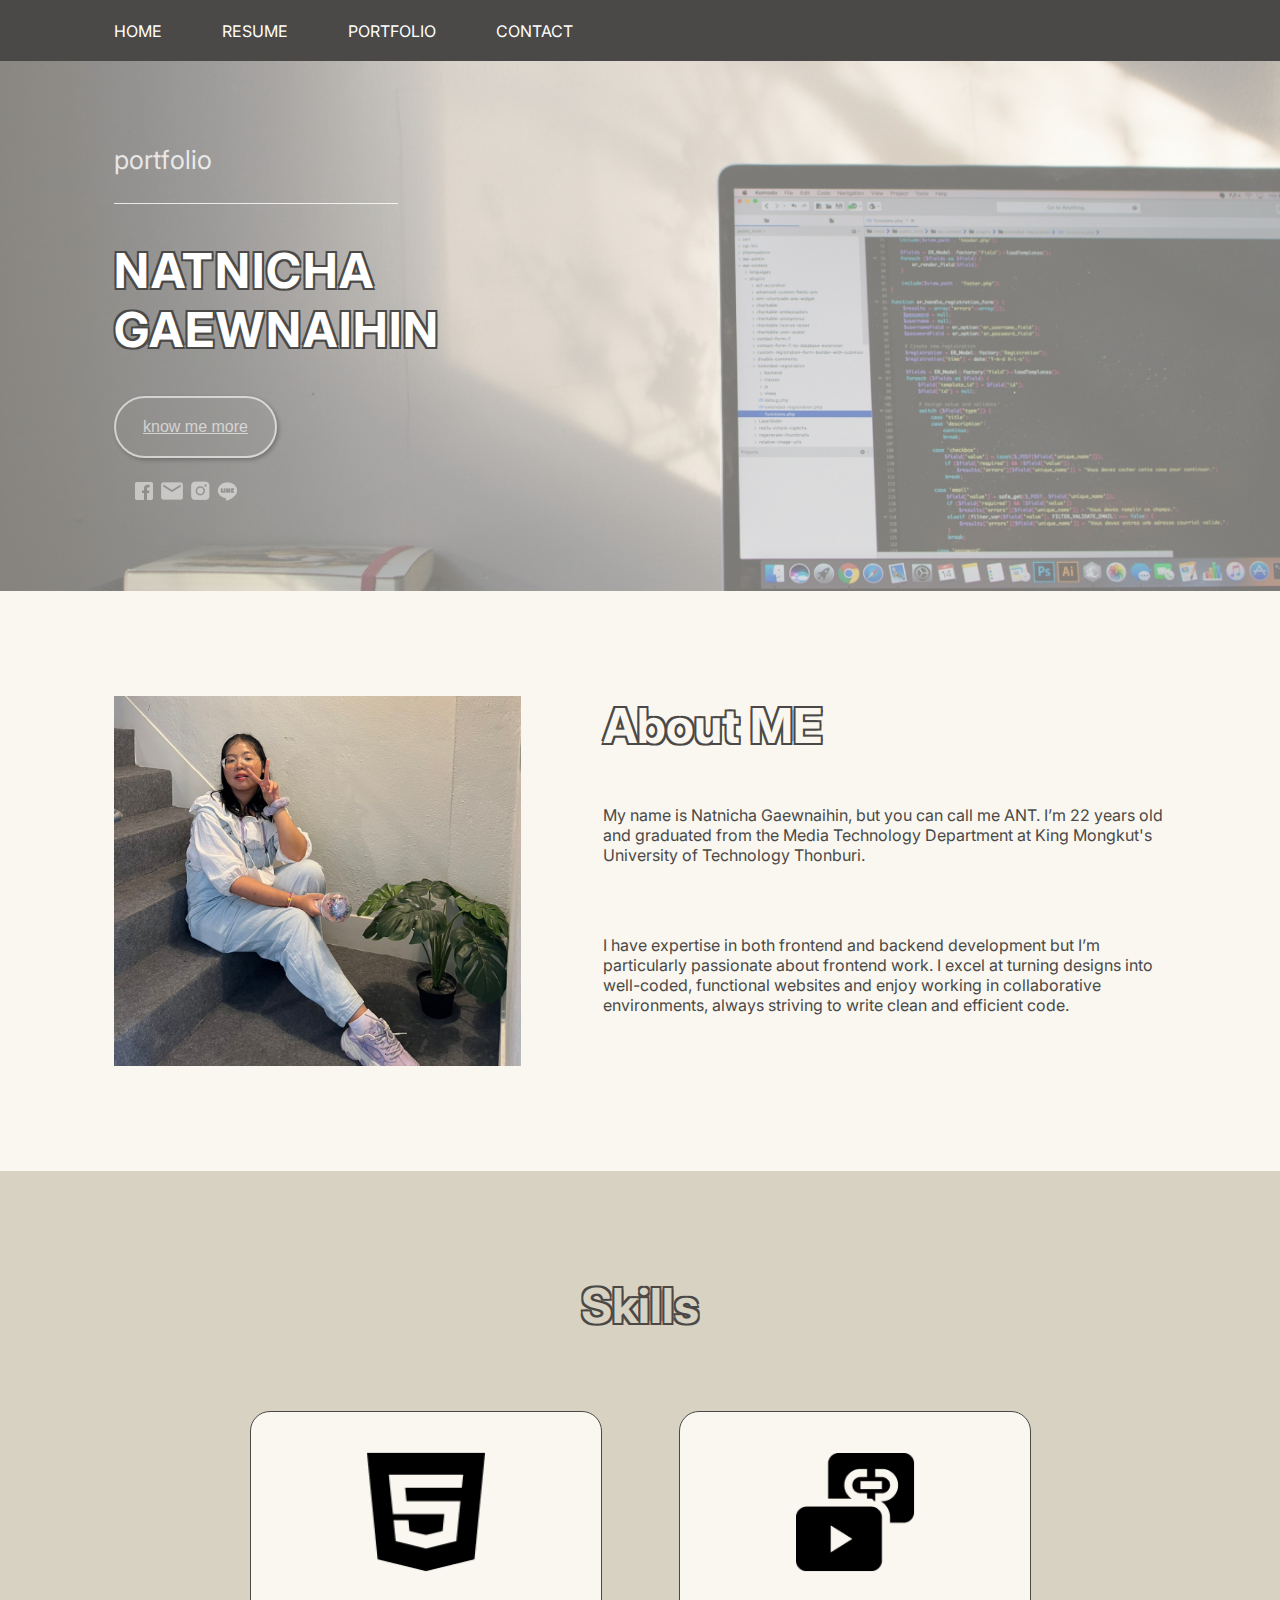
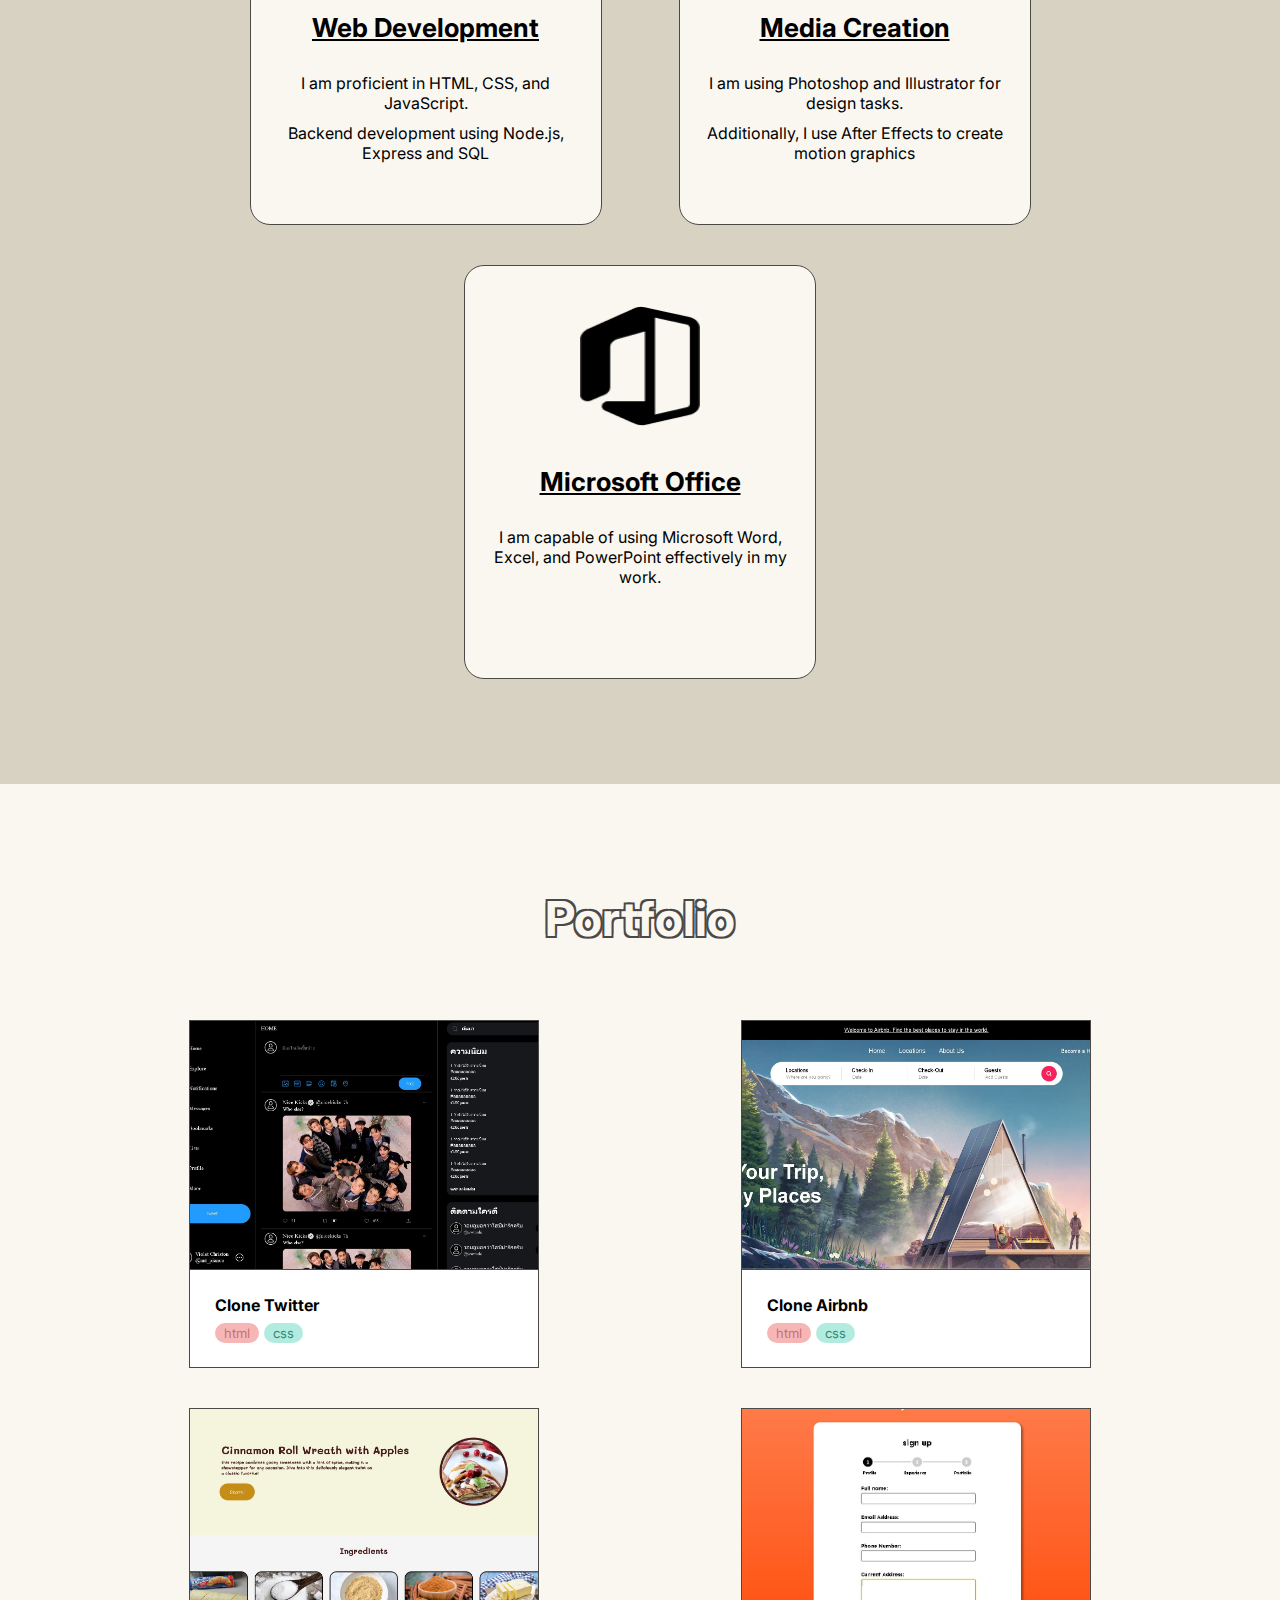
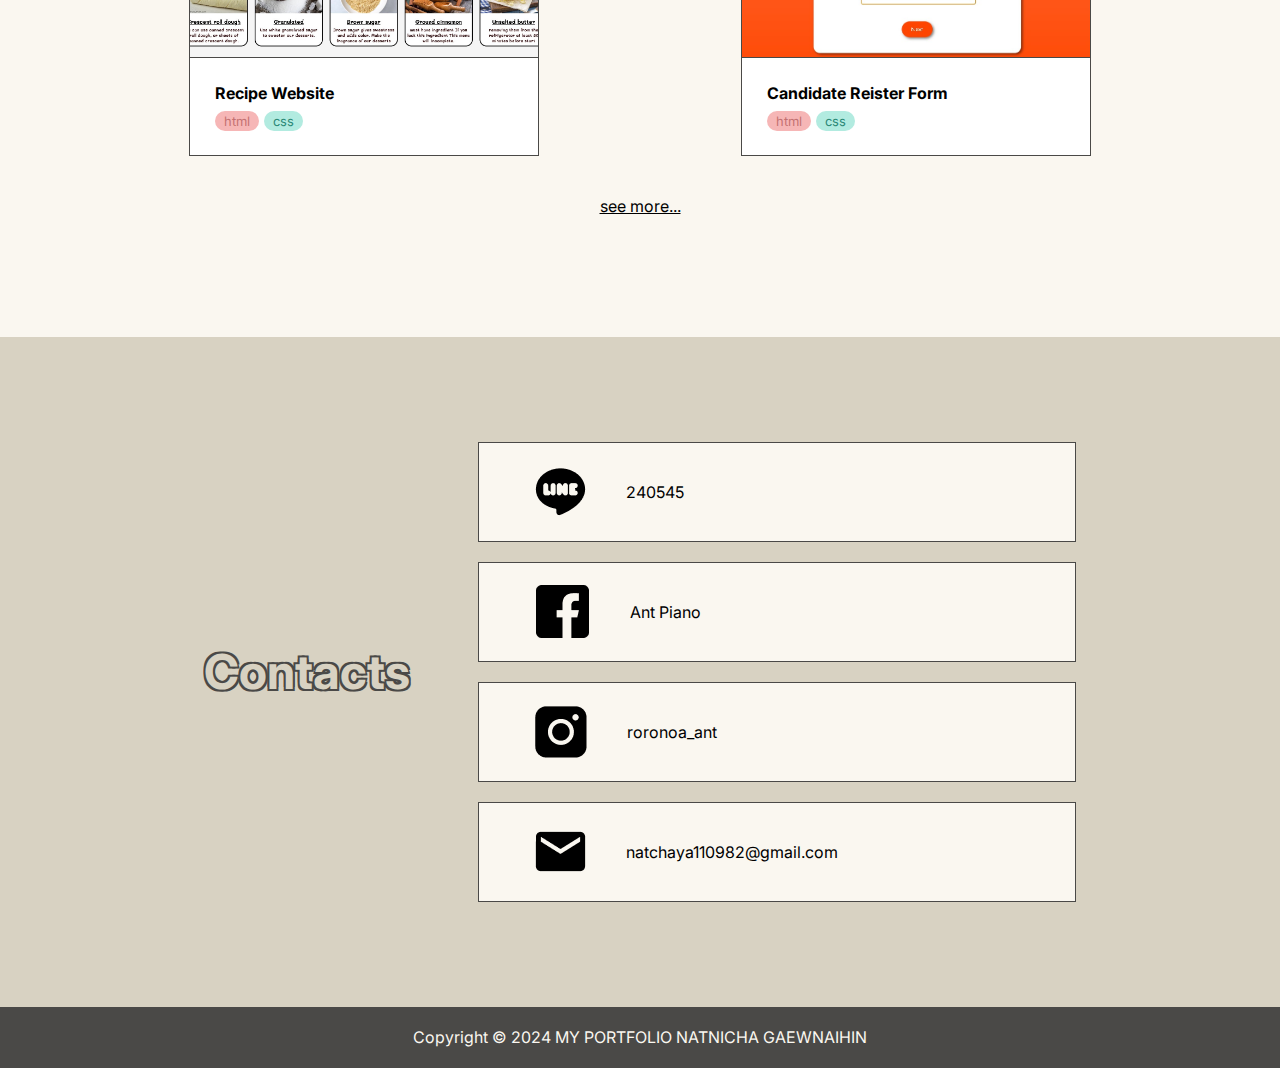
==== index.html @ 2bacd583 "Rename main.html to index.html and change relate code" ====
<!DOCTYPE html>
<html lang="en">

<head>
    <meta charset="UTF-8">
    <meta name="viewport" content="width=device-width, initial-scale=1.0">
    <title>Portfolio</title>
    <link rel="stylesheet" href="main.css">
    <link rel="preconnect" href="https://fonts.googleapis.com">
    <link rel="preconnect" href="https://fonts.gstatic.com" crossorigin>
    <link
        href="https://fonts.googleapis.com/css2?family=Inter:ital,opsz,wght@0,14..32,100..900;1,14..32,100..900&display=swap"
        rel="stylesheet">

</head>

<body>
    <div class="page">
        <nav class="nav-container container-padding black">
            <nav class="nav-content">
                <ul>
                    <li>
                        <a href="">HOME</a>
                    </li>
                    <li>
                        <a href="./resume.html">RESUME</a>
                    </li>
                    <li>
                        <a href="./portfolioPage.html" target="_self">PORTFOLIO</a>
                    </li>
                    <li>
                        <a id="contact-bar">CONTACT</a>
                    </li>
                </ul>
            </nav>
        </nav>
        <header class="header-container container-padding">
            <header class="header-content">
                <div class="text-size-26">portfolio</div>
                <div class="name text-size-48">NATNICHA</div>
                <div class="name text-size-48">GAEWNAIHIN</div>
                <button class="know-me-button text-size-16">know me more</button>
                <div class="header-contact">
                    <a href="https://www.facebook.com/ant.natnicha.1" target="_blank">
                        <img src="image/facebook.png" alt="facebook">
                    </a>
                    <a id="email">
                        <img src="image/email.png" alt="email">
                    </a>
                    <a href="https://www.instagram.com/roronoa_ant/" target="_blank">
                        <img src="image/instagram.png" alt="instagram">
                    </a>
                    <a href="" target="_blank">
                        <img src="image/line.png" alt="line">
                    </a>
                </div>
            </header>
        </header>
        <section class="about-me-container container-padding">
            <section class="about-me-content">
                <div class="about-me-image">
                    <img src="image/profile1.png" alt="">
                </div>
                <div class="about-me-text">
                    <div class="white-text text-size-48">About ME</div>
                    <div class="black-text text-size-16">My name is Natnicha Gaewnaihin, but you can call me ANT. I’m 22
                        years old and graduated from
                        the
                        Media Technology Department at King Mongkut's University of Technology Thonburi.</div>
                    <div class="black-text text-size-16">
                        I have expertise in both frontend and backend development but I’m particularly passionate about
                        frontend work. I excel at turning designs into well-coded, functional websites and enjoy working
                        in
                        collaborative environments, always striving to write clean and efficient code.</div>
                </div>
            </section>
        </section>
        <section class="skill-container container-padding cream">
            <section class="skill-content">
                <span class="text-size-48 cream-text">Skills</span>
                <ul class="skills">
                    <li>
                        <div class="white">
                            <img src="image/web develop.png" alt="">
                            <span class="text-size-26"><b>Web Development</b></span>
                            <span class="text-size-16">I am proficient in
                                HTML, CSS, and JavaScript.
                            </span>
                            <span class="text-size-16">Backend development using Node.js, Express and SQL</span>
                        </div>
                    </li>
                    <li>
                        <div class="white">
                            <img src="image/media creation.png" alt="">
                            <span class="text-size-26"><b>Media Creation</b></span>
                            <span class="text-size-16">I am using Photoshop and Illustrator for design tasks.
                            </span>
                            <span class="text-size-16">Additionally, I use After Effects to create motion
                                graphics</span>
                        </div>
                    </li>
                    <li>
                        <div class="white">
                            <img src="image/microsoft office.png" alt="">
                            <span class="text-size-26"><b>Microsoft Office</b></span>
                            <span class="text-size-16">I am capable of using Microsoft Word, Excel, and PowerPoint
                                effectively in my work.
                            </span>
                        </div>
                    </li>

                </ul>
            </section>
        </section>
        <section class="project-container container-padding">
            <section class="project-content">
                <span class="text-size-48 white-text">Portfolio</span>
                <ul class="project-list">
                    <!-- <li>
                        <a href="clone-twitter/main.html" target="_blank">
                            <div class="project-image">
                                <img src="image/twitter-clone.jpg" alt="">
                            </div>
                            <div class="project-text">
                                <span class="text-size-16"><b> Clone Twitter</b></span>
                                <div>
                                    <span class="css">css</span>
                                    <span class="css"></span>
                                </div>

                                <span class="text-size-16">clone twitter with tml and css.</span>
                            </div>
                        </a>
                    </li>
                    <li>
                        <a href="airbnb-clone/main.html" target="_blank">
                            <div class="project-image">
                                <img src="image/airbnb-clone.jpg" alt="">
                            </div>
                            <div class="project-text">
                                <span class="text-size-16"><b> Airbnb Twitter</b></span>
                                <span class="text-size-16">clone airbnb with html and css.</span>
                            </div>
                        </a>
                    </li>
                    <li>
                        <a href="recipe/recipe.html" target="_blank">
                            <div class="project-image">
                                <img src="image/recipe.jpg" alt="">
                            </div>
                            <div class="project-text">
                                <span class="text-size-16"><b> Recipe Website</b></span>
                                <span class="text-size-16">create recipe website with html and css.</span>
                            </div>
                        </a>
                    </li>
                    <li>
                        <a href="register/main.html" target="_blank">
                            <div class="project-image">
                                <img src="image/candidate-register.jpg" alt="">
                            </div>
                            <div class="project-text">
                                <span class="text-size-16"><b>Candidate Register Form</b></span>
                                <span class="text-size-16">create form website with html and css.</span>
                            </div>
                        </a>
                    </li>
                    <div class="seemore">
                        <a href="" class="text-size-16">see more...</a>
                    </div> -->
                </ul>
            </section>

        </section>
        <section class="contact-container container-padding cream" id="contact-container">
            <section class="contact-content">
                <div>
                    <span class="text-size-48 cream-text">Contacts</span>
                </div>
                <div class="contact-list">
                    <div class="contact-detail white">
                        <img src="image/line1.png" alt="">
                        <span class="text-size-16">240545</span>
                    </div>
                    <div class="contact-detail white">
                        <img src="image/facebook1.png" alt="">
                        <span class="text-size-16">Ant Piano</span>
                    </div>
                    <div class="contact-detail white">
                        <img src="image/instagram1.png" alt="">
                        <span class="text-size-16">roronoa_ant</span>
                    </div>
                    <div class="contact-detail white">
                        <img src="image/email1.png" alt="">
                        <span class="text-size-16">natchaya110982@gmail.com</span>
                    </div>
                </div>
            </section>
        </section>
        <footer class="footer-container container-padding black">
            <footer class="footer-content">
                <span class="white-text">Copyright © 2024 MY PORTFOLIO NATNICHA GAEWNAIHIN</span>
            </footer>
        </footer>
        </section>
    </div>
    <script src="main.js"></script>
</body>

</html>
---- main.css ----
body {
    margin: 0;
    padding: 0;
    font-family: "Inter", sans-serif;
    background-color: #FAF7F0;
}

* {
    box-sizing: border-box;
}

.page {
    display: flex;
    flex-direction: column;
    width: 100vw;
}

.black {
    background-color: #4A4947;
}

.cream {
    background-color: #D8D2C2;
}

.white {
    background-color: #FAF7F0;
}

.black-text {
    color: #4A4947;
}

.white-text {
    color: #FAF7F0;
}

.cream-text {
    color: #D8D2C2;
}

.container-padding {
    width: 100%;
    padding: 105px 114px;
    min-width: 780px;
}

.text-size-48 {
    font-size: 48px;
    font-weight: 700;
    text-shadow:
        -2px -2px 0 #4A4947,
        2px -2px 0 #4A4947,
        -2px 2px 0 #4A4947,
        2px 2px 0 #4A4947;
}

.text-size-26 {
    font-size: 26px;
}

.text-size-16 {
    font-size: 16px;
    font-weight: 400;
}
.page{
    min-width: 786px;
}

.nav-container {
    width: 100%;
    padding-top: 0;
    padding-bottom: 0;
    height: 61px;
    position: sticky;
    top: 0;
    z-index: 1;
}

.nav-content {
    display: flex;
    align-items: center;
    width: 100%;
    height: 100%;
    margin: 0;
    padding: 0;
}

.nav-content>ul {
    display: flex;
    justify-content: start;
    align-items: center;
    width: 100%;
    height: 100%;
    margin: 0;
    padding: 0;
    list-style-type: none;
    gap: 60px;
}

.nav-content>ul>li>a {
    color: white;
    text-decoration: none;
}

.nav-content>ul>li>a:hover {
    color: rgb(192, 191, 191);
}

.header-container {
    display: flex;
    align-items: center;
    background-image: url(image/header-bg.png);
    background-size: cover;
    background-position: center;
    height: 530px;
}

.header-content {
    width: 100%;
    animation: header-slide 1s ease-out;
}

.header-content div:first-child {
    width: 284px;
    padding-bottom: 28px;
    margin-bottom: 37px;
    color: rgba(255, 255, 255, 0.8);
    border-bottom: 1px solid rgba(255, 255, 255, 0.8);
}

@keyframes header-slide{
    from{
        padding-left: 100px;
        opacity: 0;
    }
    to{
        opacity: 1;
        padding-left: 0;
    }
}

.name {
    letter-spacing: 2px;
    color: white;
}

.name:nth-child(3) {
    margin-bottom: 37px;
}

.know-me-button {
    width: fit-content;
    height: fit-content;
    padding: 20px 27px;
    border-radius: 50px;
    background-color: transparent;
    border: 2px solid rgba(255, 255, 255, 0.6);
    text-decoration: underline;
    color: rgba(255, 255, 255, 0.60);
    font-weight: 300;
    box-shadow: 2px 2px 4px rgba(0, 0, 0, 0.25);
    margin-bottom: 20px;
    cursor: pointer;
}

.know-me-button:hover {
    border: 2px solid white;
    color: white;
}

.header-contact {
    display: flex;
    align-items: center;
    padding-left: 20px;
    gap: 5px;
}

.header-contact img {
    opacity: 0.5;
}

.header-contact>a {
    text-decoration: none;
}

.header-contact>a>img:hover {
    opacity: 1;
}

.header-contact>a:nth-of-type(2):hover {
    position: relative;
}

.header-contact>a:nth-of-type(2):hover::after {
    content: attr(data-copied);
    display: block;
    position: absolute;
    font-size: 10px;
    bottom: -21px;
    left: -29px;
    width: 70px;
    height: fit-content;
    background-color: rgba(0, 0, 0, 0.5);
    text-align: center;
    color: rgba(255, 255, 255, 0.5);
    padding: 5px;
    border-radius: 15px;


}

.about-me-container {
    background-color: transparent;
}

.about-me-content {
    width: 100%;
    display: flex;
    justify-content: center;
    flex-wrap: wrap;
    gap: 40px 82px;
}

.about-me-image {
    display: flex;
    width: 407px;
    min-width: 407px;
}

.about-me-image img {
    width: 100%;
}

.about-me-text {
    flex: 1;
    max-width: 569px;
    min-width: 407px;
}

.about-me-text div:first-child {
    margin-bottom: 50px;
}


.about-me-text div:nth-of-type(2) {
    margin-bottom: 70px;
}

@media (max-width:1123px) {
    .about-me-text {
        text-align: center;
    }

    .about-me-text div:first-child {
        margin-bottom: 30px;
    }

    .about-me-text div:nth-of-type(2) {
        margin-bottom: 20px;
    }
}


.skill-container {
    text-align: center;
}

.skill-content {
    display: flex;
    flex-direction: column;
    gap: 76px;

}

.skills {
    display: flex;
    flex-direction: row;
    justify-content: center;
    list-style-type: none;
    padding: 0;
    margin: 0;
    flex-wrap: wrap;
    gap: 40px 77px;
    height: auto;
}

.skills>li>div {
    flex: 1;
    display: flex;
    flex-direction: column;
    justify-content: start;
    align-items: center;
    border-radius: 20px;
    border: 1px solid #4A4947;
    padding: 40px 25px;
    max-width: 352px;
    min-width: 280px;
    height: auto;
    min-height: 413.600px;
}

.skills>li>div>img {
    width: 120px;
    height: 120px;
    margin-bottom: 40px;
}

.skills>li>div>span:first-of-type {
    text-decoration: underline;
    margin-bottom: 30px;
}

.skills>li>div>span:nth-of-type(2) {
    margin-bottom: 10px;
}

.project-content {
    display: flex;
    flex-direction: column;
    align-items: center;
}

.project-list {
    /*ul*/
    display: flex;
    flex-wrap: wrap;
    justify-content: space-between;
    width: 100%;
    gap: 40px 52px;
    padding-left: 0;
    list-style-type: none;
    margin-top: 72px;
}

.project-list li {
    flex: 1;
    max-width: 350px;
    min-width: 350px;
}

.project-list li:hover {
    box-shadow: 4px 4px 15px rgba(0, 0, 0, 0.3);
    transform: scale(1.005);
    transition: transform 0.1s ease;
}

.project-list>li>a {
    text-decoration: none;
    color: black;
}

.project-image {
    background-color: #E98888;
    width: 100%;
    height: 250px;
    border: 1px solid #4A4947;
    overflow: hidden;

}

.project-image img {
    width: 100%;
    height: 100%;
    object-fit: cover;
}

.project-text {
    display: flex;
    flex-direction: column;
    width: 100%;
    gap: 5px;
    justify-content: center;
    padding: 25px;
    border: 1px solid #4A4947;
    border-top: 0;
    background-color: white;

}

.project-text span{
    white-space: nowrap;
    overflow: hidden;
    text-overflow: ellipsis;
}
.seemore {
    text-align: center;
    width: 100%;
}

.seemore a {
    color: black;
}

.seemore a:hover {
    color: rgba(0, 0, 0, 0.528);
}

@media (max-width:1784px) {
    .project-list {
        /*ul*/
        justify-content: space-around;
    }

}

.contact-container {
    text-align: center;
}

.contact-list {
    display: flex;
    flex-direction: column;
    gap: 20px;
}

.contact-content {
    display: flex;
    flex-wrap: wrap;
    justify-content: center;
    align-items: center;
    gap: 68px;
}

.contact-detail {
    display: flex;
    align-items: center;
    justify-content: left;
    gap: 40px;
    width: 598px;
    height: 100px;
    border: 1px solid #4A4947;
    padding-left: 56px;
}

.footer-container {
    display: flex;
    align-items: center;
    justify-content: center;
    padding-top: 0;
    padding-bottom: 0;
    height: 61px;
}

.css{
    background-color: #b2ebe0;
    width: fit-content;
    padding: 2px 9px;
    border-radius: 50px;
    font-size: 13px;
    color: #0b7461d6;
    margin-right: 5px;
}
.html{
    background-color: #f6b6b6;
    width: fit-content;
    padding: 2px 9px;
    border-radius: 50px;
    font-size: 13px;
    color: #9635358b;
    margin-right: 5px;
}
.javascript{
    background-color: #f5f1b3;
    width: fit-content;
    padding: 2px 9px;
    border-radius: 50px;
    font-size: 13px;
    color: #837e31c4;
    margin-right: 5px;
}

.skill-text{
    margin-top:2px;
}

#contact-bar{
    cursor: pointer;
}
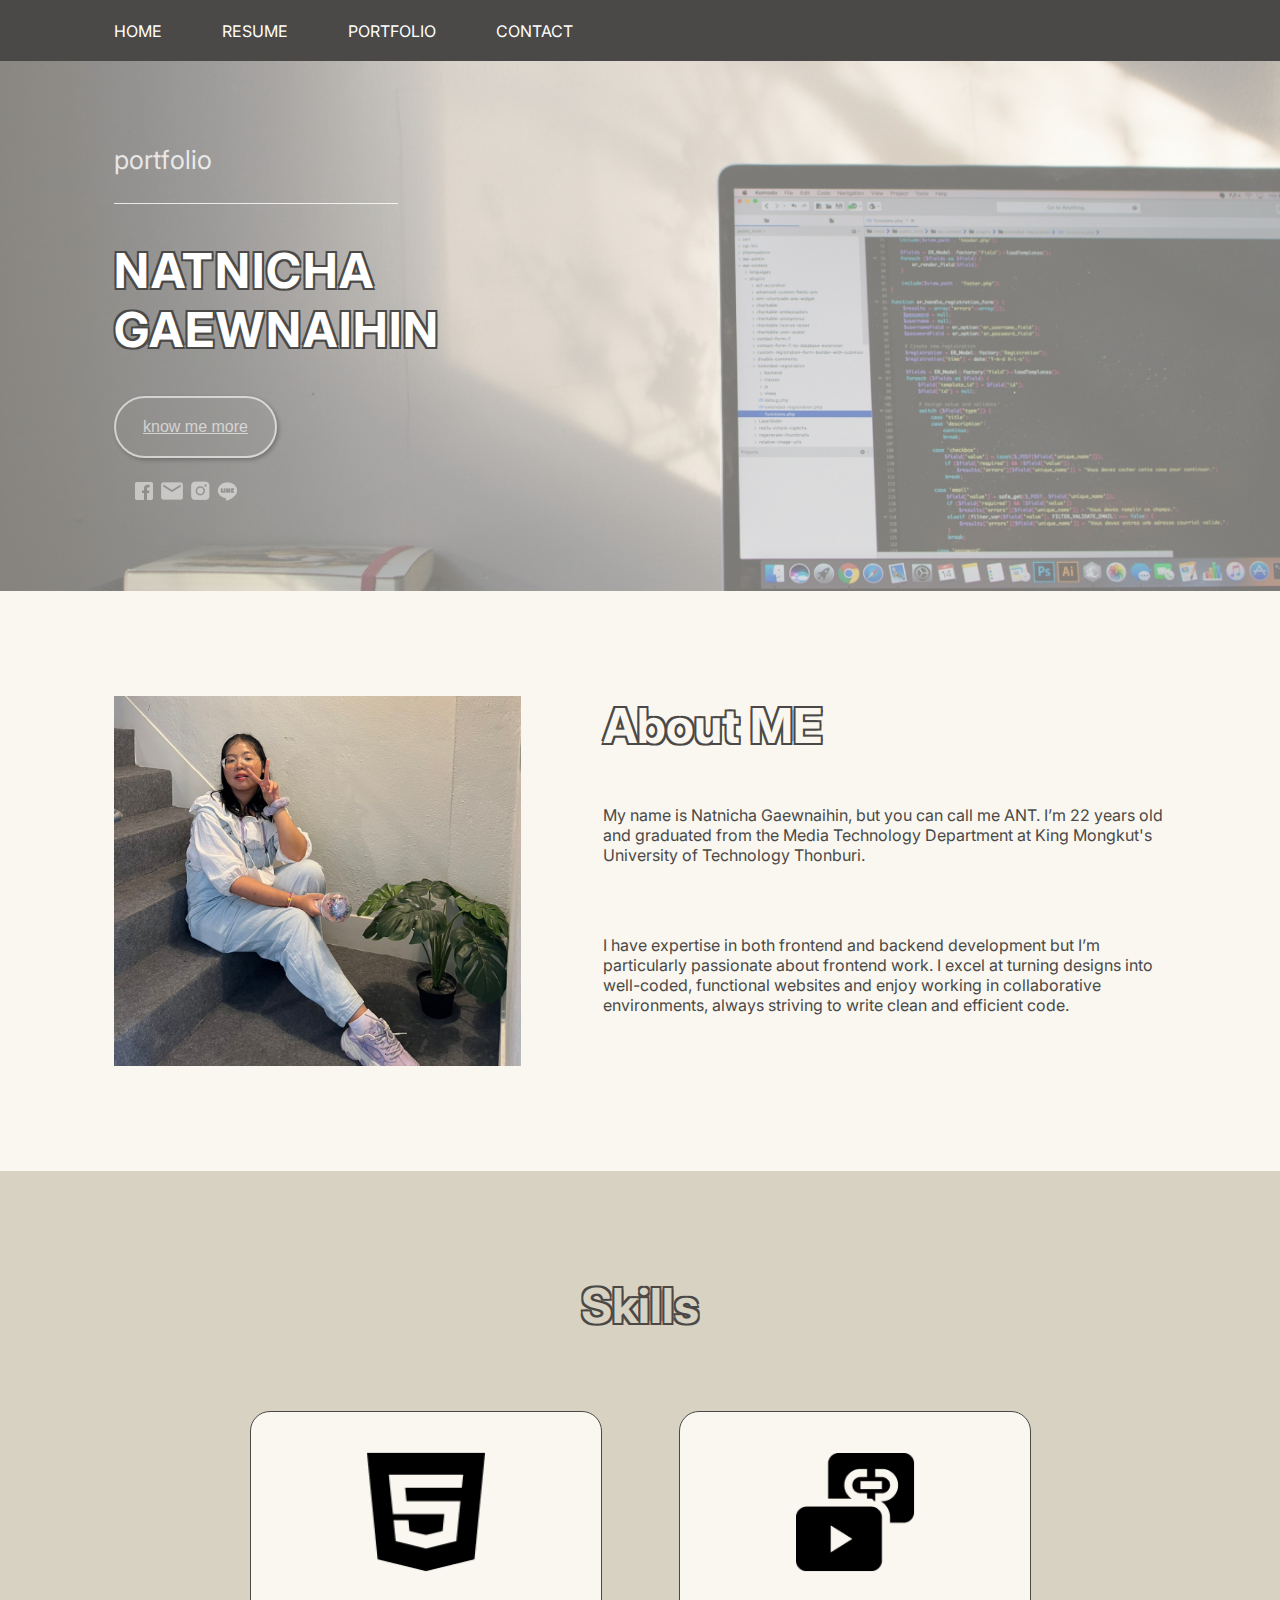
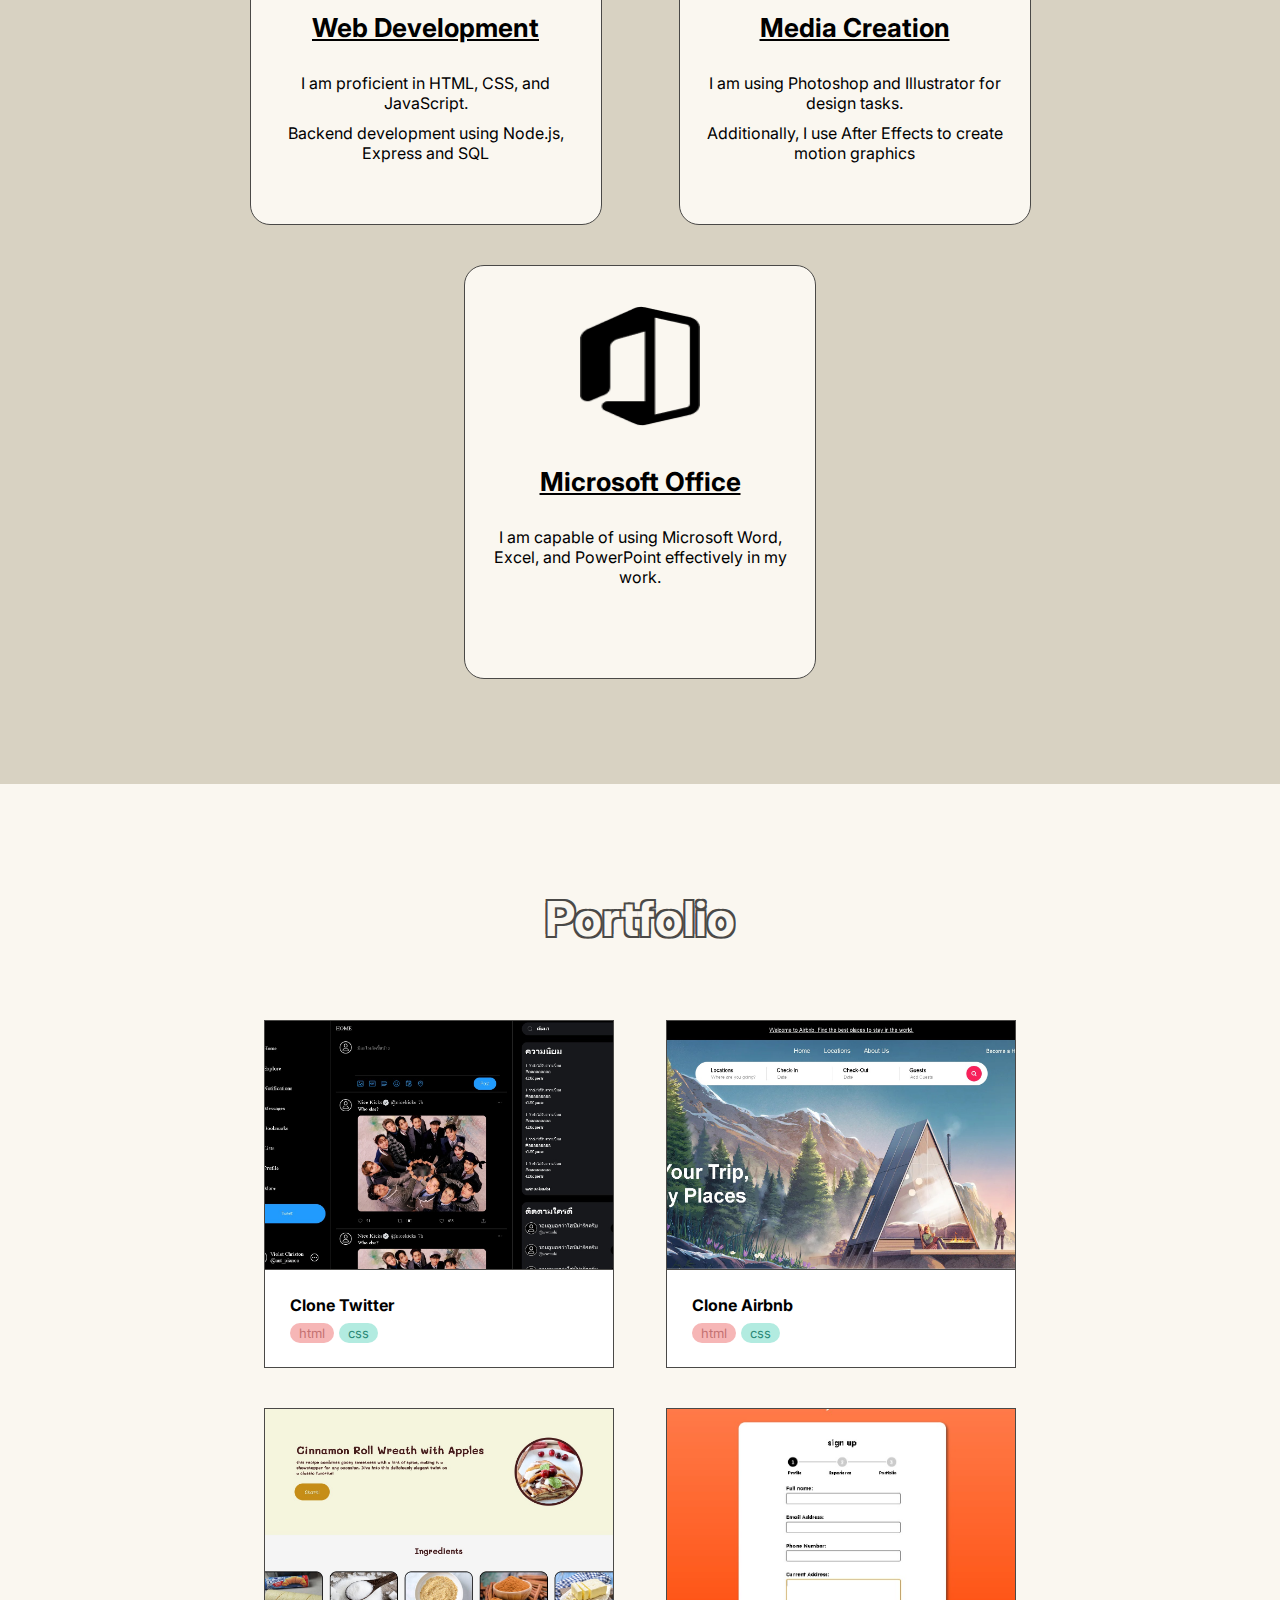
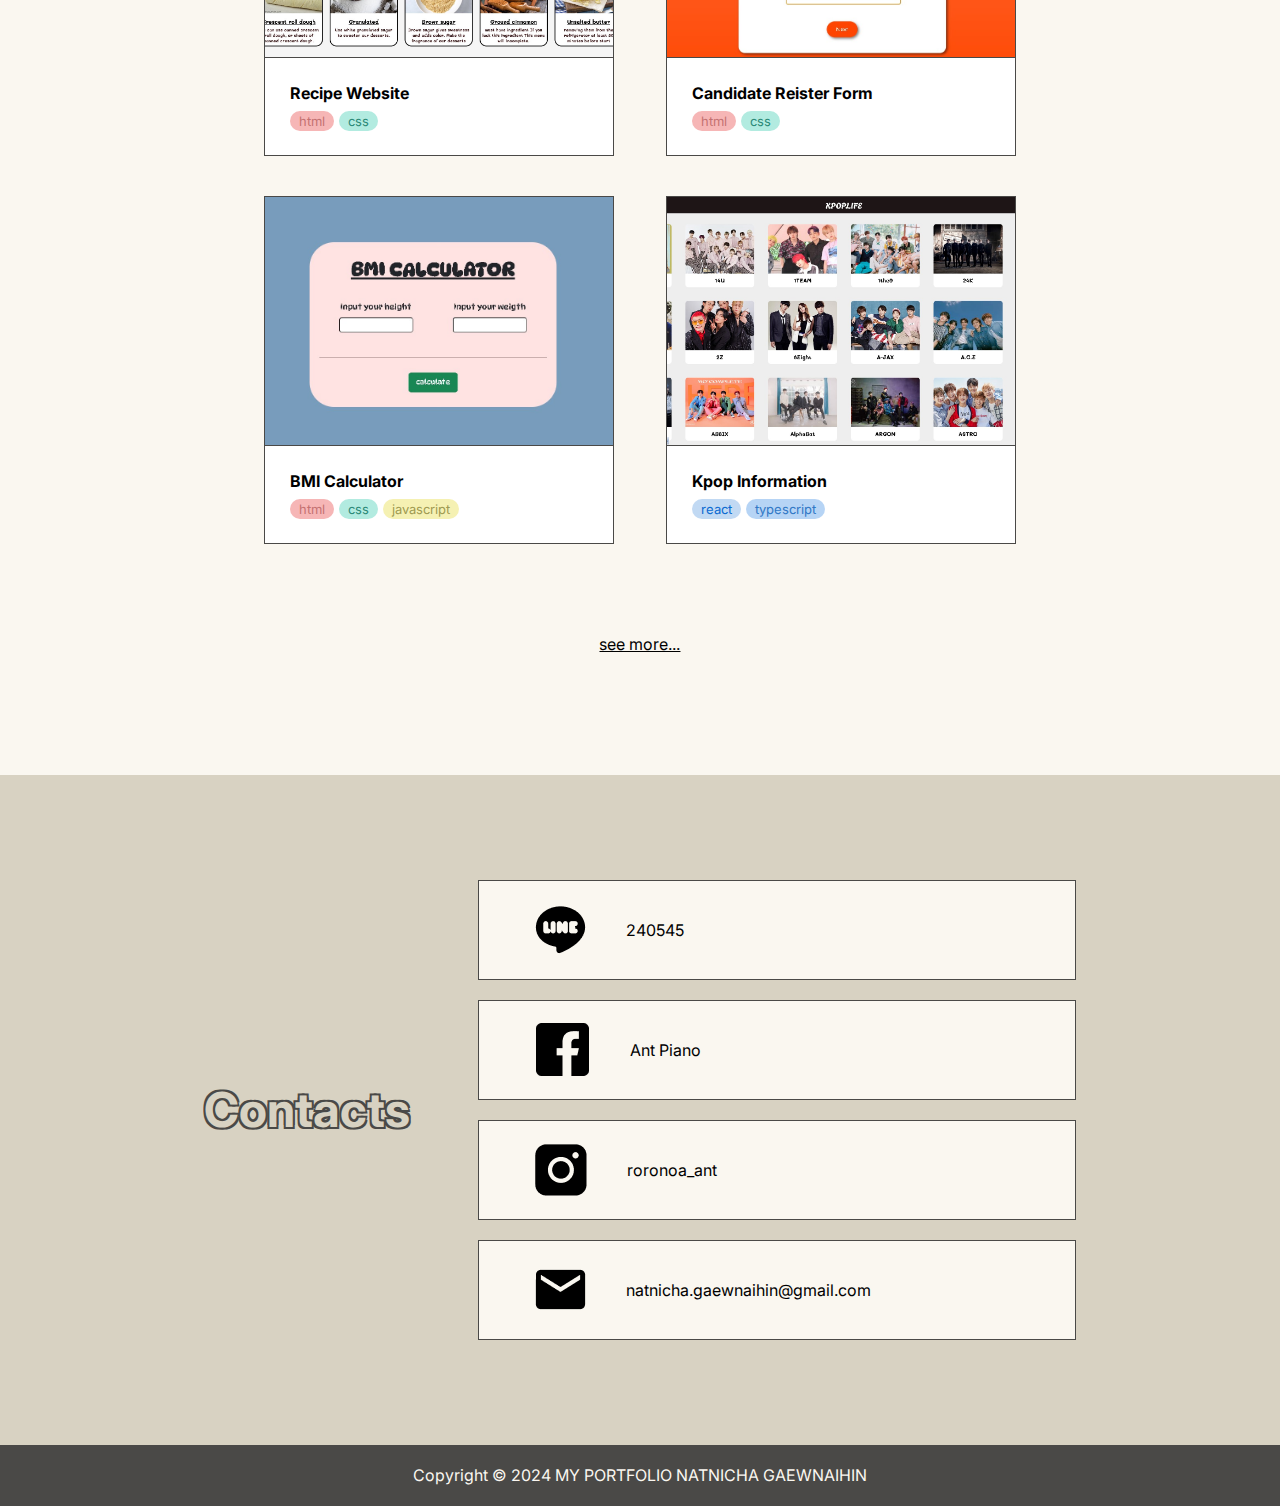
==== commit 02f78d30: "change email in index.html" ====
--- a/index.html
+++ b/index.html
@@ -3,7 +3,7 @@
 
 <head>
     <meta charset="UTF-8">
-    <meta name="viewport" content="width=device-width, initial-scale=1.0">
+    <meta name="viewport" content="width=device-width, initial-scale=0.5">
     <title>Portfolio</title>
     <link rel="stylesheet" href="main.css">
     <link rel="preconnect" href="https://fonts.googleapis.com">
@@ -192,7 +192,7 @@
                     </div>
                     <div class="contact-detail white">
                         <img src="image/email1.png" alt="">
-                        <span class="text-size-16">natchaya110982@gmail.com</span>
+                        <span class="text-size-16">natnicha.gaewnaihin@gmail.com</span>
                     </div>
                 </div>
             </section>
--- a/main.css
+++ b/main.css
@@ -325,12 +325,13 @@
     /*ul*/
     display: flex;
     flex-wrap: wrap;
-    justify-content: space-between;
-    width: 100%;
+    justify-content: center;
+    width: 90%;
     gap: 40px 52px;
     padding-left: 0;
     list-style-type: none;
     margin-top: 72px;
+
 }
 
 .project-list li {
@@ -384,6 +385,7 @@
     text-overflow: ellipsis;
 }
 .seemore {
+    margin-top: 50px;
     text-align: center;
     width: 100%;
 }
@@ -396,13 +398,6 @@
     color: rgba(0, 0, 0, 0.528);
 }
 
-@media (max-width:1784px) {
-    .project-list {
-        /*ul*/
-        justify-content: space-around;
-    }
-
-}
 
 .contact-container {
     text-align: center;
@@ -469,6 +464,24 @@
     color: #837e31c4;
     margin-right: 5px;
 }
+.react{
+    background-color: #0a6ad141;
+    width: fit-content;
+    padding: 2px 9px;
+    border-radius: 50px;
+    font-size: 13px;
+    color: #0a6ad1;
+    margin-right: 5px;
+}
+.typescript{
+    background-color: #6aa8eb7d;
+    width: fit-content;
+    padding: 2px 9px;
+    border-radius: 50px;
+    font-size: 13px;
+    color: #3178c6;
+    margin-right: 5px;
+}
 
 .skill-text{
     margin-top:2px;
